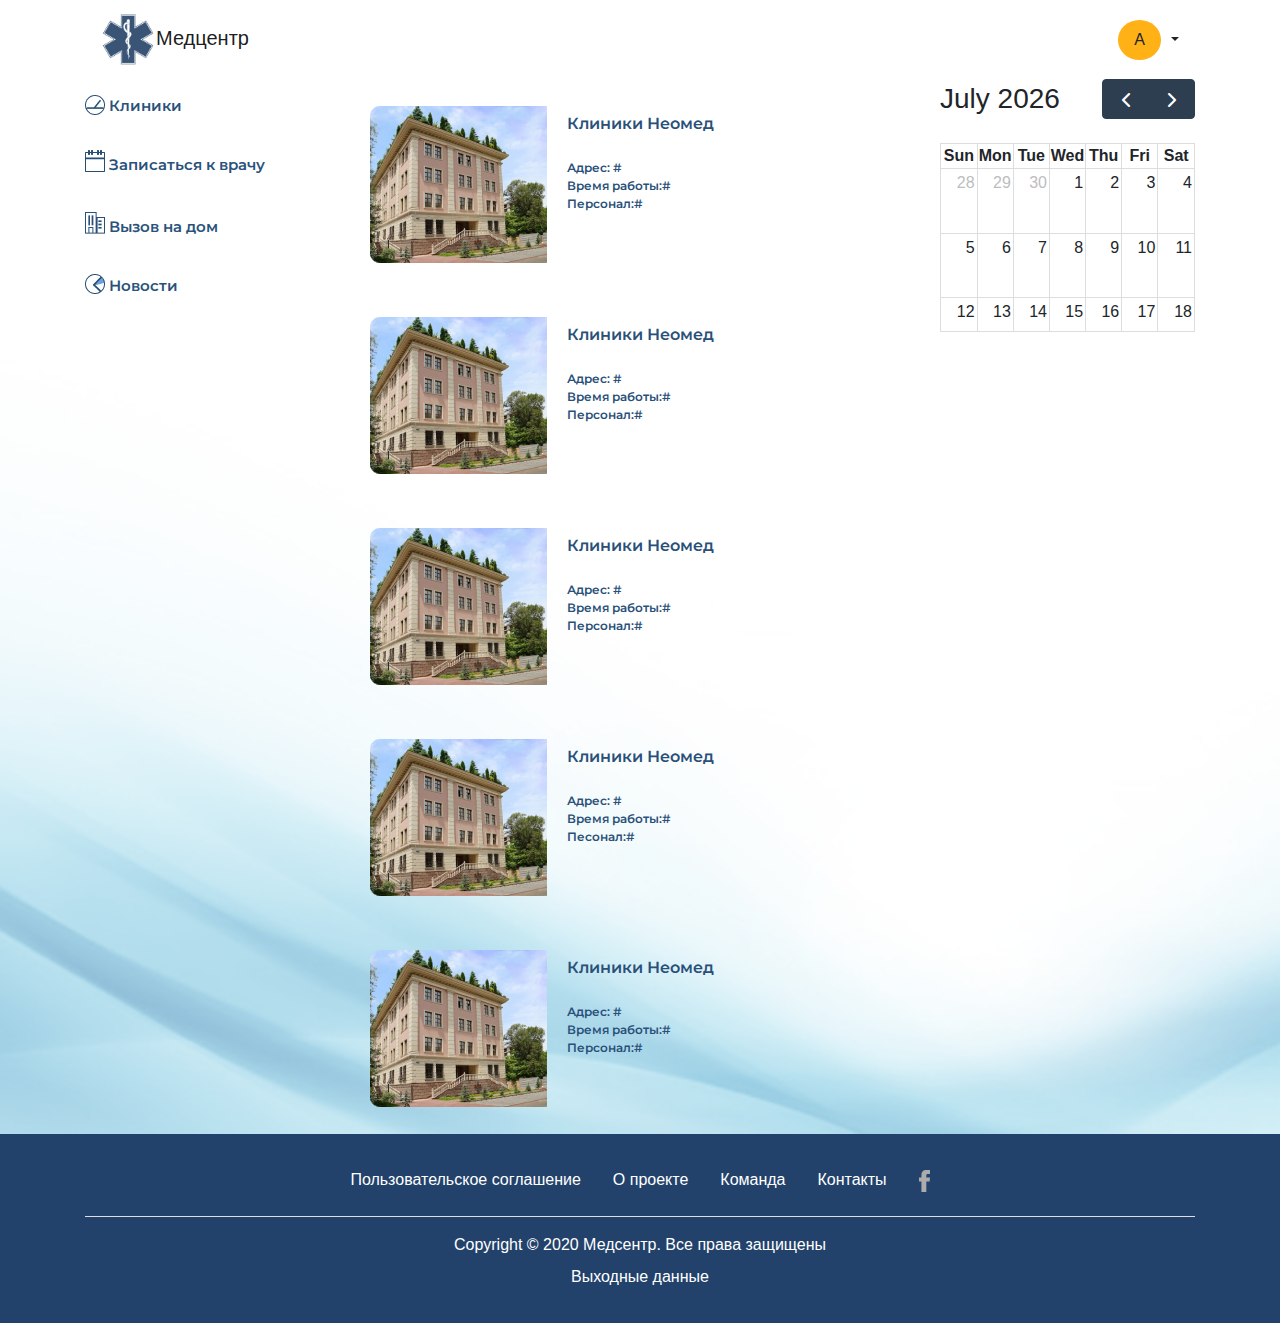
==== app/kr.html @ 455d9b8e "commiy" ====
<!DOCTYPE html>
<html lang="en">
  <head>
    <meta charset="UTF-8" />
    <meta name="viewport" content="width=device-width, initial-scale=1.0" />
    <meta name="viewport" content="width=device-width, initial-scale=1" />
    <title>Document</title>
    <link
      rel="stylesheet"
      href="https://maxcdn.bootstrapcdn.com/bootstrap/4.0.0/css/bootstrap.min.css"
      integrity="sha384-Gn5384xqQ1aoWXA+058RXPxPg6fy4IWvTNh0E263XmFcJlSAwiGgFAW/dAiS6JXm"
      crossorigin="anonymous"
    />
    <link
      href="https://fonts.googleapis.com/css2?family=Montserrat:wght@300;500;600&display=swap"
      rel="stylesheet"
    />
    <link rel="stylesheet" href="../assets/css/coremain.min.css" />
    <link rel="stylesheet" href="../assets/css/bootmain.min.css" />
    <link rel="stylesheet" href="../assets/css/daymain.min.css" />
    <link rel="stylesheet" href="../assets/css/style.css" />
  </head>
  <body>
    <header class="header">
      <div class="container">
        <nav class="navbar navbar-expand-lg navbar-light">
          <a class="navbar-brand" href="../template/kliniki.html"
            ><img
              src="../assets/img/1200px-Star_of_life.svg.png"
              alt=""
              style="width: 55px; height: auto;"
            />Медцентр</a
          >
          <button
            class="navbar-toggler"
            type="button"
            data-toggle="collapse"
            data-target="#navbarSupportedContent"
            aria-controls="navbarSupportedContent"
            aria-expanded="false"
            aria-label="Toggle navigation"
          >
            <span class="navbar-toggler-icon"></span>
          </button>

          <div class="collapse navbar-collapse" id="navbarSupportedContent">
            <ul class="navbar-nav mr-auto">
              <li class="nav-item">
                <a class="nav-link" href="#"> </a>
              </li>
              <span class="sr-only">(current)</span>
              <li class="nav-item">
                <a class="nav-link" href="#"></a>
              </li>
              <li class="nav-item">
                <a
                  class="nav-link disabled"
                  href="#"
                  tabindex="-1"
                  aria-disabled="true"
                ></a>
              </li>
            </ul>
            <!-- <form class="form-inline my-2 my-lg-0">
            <input
              class="form-control mr-sm-2"
              type="search"
              placeholder="Search"
              aria-label="Search"
            />
            <button class="btn btn-outline-success my-2 my-sm-0" type="submit">
              Search
            </button>
          </form> -->

            <li class="nav-item dropdown">
              <div class="account">
                <span
                  class="nav-link"
                  href="#"
                  id="navbarDropdown"
                  role="button"
                  data-toggle="dropdown"
                  aria-haspopup="true"
                  aria-expanded="false"
                >
                  A
                </span>
                <span
                  class="dropdown-toggle"
                  id="navbarDropdown"
                  role="button"
                  data-toggle="dropdown"
                  aria-haspopup="true"
                  aria-expanded="false"
                ></span>
                <div
                  class="dropdown-menu come"
                  aria-labelledby="navbarDropdown"
                >
                  <a class="dropdown-item" href="#">Action</a>
                  <a class="dropdown-item" href="#">Another action</a>
                  <div class="dropdown-divider"></div>
                  <a class="dropdown-item" href="#">Something else here</a>
                </div>
              </div>
            </li>
          </div>
        </nav>
      </div>
    </header>
    <div class="container">
      <div class="row">
        <div class="col-xl-3 col-lg-3 col-md-4">
          <div class="left_nav">
            <div class="nav_items">
              <img
                src="../assets/icon/Group 8 (1).png"
                class="nav_icone ler"
                alt=""
              />
              <a href="../index.html" class="nav_items_link">Клиники</a>
            </div>
            <div class="nav_items">
              <img src="../assets/icon/Group 11.png" class="nav_icone" alt="" />
              <a href="../template/appointmen.html" class="nav_items_link"
                >Записаться к врачу</a
              >
            </div>
            <div class="nav_items">
              <img src="../assets/icon/Group 10.png" class="nav_icone" alt="" />
              <a href="../template/call.html" class="nav_items_link"
                >Вызов на дом</a
              >
            </div>
            <div class="nav_items">
              <img
                src="../assets/icon/Group 14.png"
                class="nav_icone ler"
                alt=""
              />
              <a href="" class="nav_items_link">Новости</a>
            </div>
          </div>
        </div>
        <div class="col-xl-6 col-lg-6 col-md-8 two">
          <div class="containerred">
            <div class="row">
              <div class="col">
                <div class="respublic__blog">
                  <div class="img">
                    <img src="../assets/img/Rectangle 43 (10).png" alt="" />
                  </div>
                  <div class="content__text">
                    <h2 class="content__text__title">
                      Клиники Неомед
                    </h2>
                    <p class="content__text__poragrohp">
                      Адрес: # <br />
                      Время работы:# <br />
                      Персонал:#
                    </p>
                  </div>
                </div>

                <div class="respublic__blog">
                  <div class="img">
                    <img src="../assets/img/Rectangle 43 (10).png" alt="" />
                  </div>
                  <div class="content__text">
                    <h2 class="content__text__title">
                      Клиники Неомед
                    </h2>
                    <p class="content__text__poragrohp">
                      Адрес: # <br />
                      Время работы:# <br />
                      Персонал:#
                    </p>
                  </div>
                </div>

                <div class="respublic__blog">
                  <div class="img">
                    <img src="../assets/img/Rectangle 43 (10).png" alt="" />
                  </div>
                  <div class="content__text">
                    <h2 class="content__text__title">
                      Клиники Неомед
                    </h2>
                    <p class="content__text__poragrohp">
                      Адрес: # <br />
                      Время работы:# <br />
                      Персонал:#
                    </p>
                  </div>
                </div>
                <div class="respublic__blog">
                  <div class="img">
                    <img src="../assets/img/Rectangle 43 (10).png" alt="" />
                  </div>
                  <div class="content__text">
                    <h2 class="content__text__title">
                      Клиники Неомед
                    </h2>
                    <p class="content__text__poragrohp">
                      Адрес: # <br />
                      Время работы:# <br />
                      Песонал:#
                    </p>
                  </div>
                </div>

                <div class="respublic__blog">
                  <div class="img">
                    <img src="../assets/img/Rectangle 43 (10).png" alt="" />
                  </div>
                  <div class="content__text">
                    <h2 class="content__text__title">
                      Клиники Неомед
                    </h2>
                    <p class="content__text__poragrohp">
                      Адрес: # <br />
                      Время работы:# <br />
                      Персонал:#
                    </p>
                  </div>
                </div>
              </div>
            </div>
          </div>
        </div>
        <div class="col-xl-3 col-lg-3 col-md-12">
          <div id="demoCalendar"></div>
        </div>
      </div>
    </div>
    <footer class="footer">
      <div class="container">
        <nav class="row footer-top">
          <a href="../template/agreement.html" class="nav-link"
            >Пользовательское соглашение</a
          >
          <a href="../template/about.html" class="nav-link">О проекте</a>
          <a href="#" class="nav-link">Команда</a>
          <a href="../template/contacty.html" class="nav-link">Контакты</a>
          <a href="#" class="nav-link">
            <img src="../assets/img/facebook.svg" alt="" />
          </a>
        </nav>
        <hr style="background: #f8f9fa;" />
        <div class="footer-bottom">
          <span>Copyright © 2020 Медсентр. Все права защищены</span>
          <a href="#" class="nav-link">Выходные данные</a>
        </div>
      </div>
    </footer>
    <script
      src="https://code.jquery.com/jquery-3.2.1.slim.min.js"
      integrity="sha384-KJ3o2DKtIkvYIK3UENzmM7KCkRr/rE9/Qpg6aAZGJwFDMVNA/GpGFF93hXpG5KkN"
      crossorigin="anonymous"
    ></script>
    <script
      src="https://cdnjs.cloudflare.com/ajax/libs/popper.js/1.12.9/umd/popper.min.js"
      integrity="sha384-ApNbgh9B+Y1QKtv3Rn7W3mgPxhU9K/ScQsAP7hUibX39j7fakFPskvXusvfa0b4Q"
      crossorigin="anonymous"
    ></script>
    <script
      src="https://maxcdn.bootstrapcdn.com/bootstrap/4.0.0/js/bootstrap.min.js"
      integrity="sha384-JZR6Spejh4U02d8jOt6vLEHfe/JQGiRRSQQxSfFWpi1MquVdAyjUar5+76PVCmYl"
      crossorigin="anonymous"
    ></script>
    <script src="../assets/js/coremain.min.js"></script>
    <script src="../assets/js/bootmain.min.js"></script>
    <script src="../assets/js/daymain.min.js"></script>
    <script src="../assets/js/index.js"></script>
  </body>
</html>
---- assets/css/coremain.min.css ----
@charset "UTF-8";
.fc-button:not(:disabled),
.fc-event.fc-draggable,
.fc-event[href],
.fc-popover .fc-header .fc-close,
a.fc-more,
a[data-goto] {
  cursor: pointer;
}
.fc-bg,
.fc-row .fc-bgevent-skeleton,
.fc-row .fc-highlight-skeleton {
  bottom: 0;
}
.fc {
  direction: ltr;
  text-align: left;
}
.fc-rtl {
  text-align: right;
}
body .fc {
  font-size: 1em;
}
.fc-highlight {
  background: #bce8f1;
  opacity: 0.3;
}
.fc-bgevent {
  background: #8fdf82;
  opacity: 0.3;
}
.fc-nonbusiness {
  background: #d7d7d7;
}
.fc-popover {
  position: absolute;
  box-shadow: 0 2px 6px rgba(0, 0, 0, 0.15);
}
.fc-popover .fc-header {
  display: flex;
  flex-direction: row;
  justify-content: space-between;
  align-items: center;
  padding: 2px 4px;
}
.fc-rtl .fc-popover .fc-header {
  flex-direction: row-reverse;
}
.fc-popover .fc-header .fc-title {
  margin: 0 2px;
}
.fc-popover .fc-header .fc-close {
  opacity: 0.65;
  font-size: 1.1em;
}
.fc-divider {
  border-style: solid;
  border-width: 1px;
}
hr.fc-divider {
  height: 0;
  margin: 0;
  padding: 0 0 2px;
  border-width: 1px 0;
}
.fc-bg table,
.fc-row .fc-bgevent-skeleton table,
.fc-row .fc-highlight-skeleton table {
  height: 100%;
}
.fc-bg,
.fc-bgevent-skeleton,
.fc-highlight-skeleton,
.fc-mirror-skeleton {
  position: absolute;
  top: 0;
  left: 0;
  right: 0;
}
.fc table {
  width: 100%;
  box-sizing: border-box;
  table-layout: fixed;
  border-collapse: collapse;
  border-spacing: 0;
  font-size: 1em;
}
.fc th {
  text-align: center;
}
.fc td,
.fc th {
  border-style: solid;
  border-width: 1px;
  padding: 0;
  vertical-align: top;
}
.fc td.fc-today {
  border-style: double;
}
a[data-goto]:hover {
  text-decoration: underline;
}
.fc .fc-row {
  border-style: solid;
  border-width: 0;
}
.fc-row table {
  border-left: 0 hidden transparent;
  border-right: 0 hidden transparent;
  border-bottom: 0 hidden transparent;
}
.fc-row:first-child table {
  border-top: 0 hidden transparent;
}
.fc-row {
  position: relative;
}
.fc-row .fc-bg {
  z-index: 1;
}
.fc-row .fc-bgevent-skeleton td,
.fc-row .fc-highlight-skeleton td {
  border-color: transparent;
}
.fc-row .fc-bgevent-skeleton {
  z-index: 2;
}
.fc-row .fc-highlight-skeleton {
  z-index: 3;
}
.fc-row .fc-content-skeleton {
  position: relative;
  z-index: 4;
  padding-bottom: 2px;
}
.fc-row .fc-mirror-skeleton {
  z-index: 5;
}
.fc .fc-row .fc-content-skeleton table,
.fc .fc-row .fc-content-skeleton td,
.fc .fc-row .fc-mirror-skeleton td {
  background: 0 0;
  border-color: transparent;
}
.fc-row .fc-content-skeleton td,
.fc-row .fc-mirror-skeleton td {
  border-bottom: 0;
}
.fc-row .fc-content-skeleton tbody td,
.fc-row .fc-mirror-skeleton tbody td {
  border-top: 0;
}
.fc-scroller {
  -webkit-overflow-scrolling: touch;
}
.fc-scroller > .fc-day-grid,
.fc-scroller > .fc-time-grid {
  position: relative;
  width: 100%;
}
.fc-event {
  position: relative;
  display: block;
  font-size: 0.85em;
  line-height: 1.4;
  border-radius: 3px;
  border: 1px solid #3788d8;
}
.fc-event,
.fc-event-dot {
  background-color: #3788d8;
}
.fc-event,
.fc-event:hover {
  color: #fff;
  text-decoration: none;
}
.fc-not-allowed,
.fc-not-allowed .fc-event {
  cursor: not-allowed;
}
.fc-event .fc-content {
  position: relative;
  z-index: 2;
}
.fc-event .fc-resizer {
  position: absolute;
  z-index: 4;
  display: none;
}
.fc-event.fc-allow-mouse-resize .fc-resizer,
.fc-event.fc-selected .fc-resizer {
  display: block;
}
.fc-event.fc-selected .fc-resizer:before {
  content: "";
  position: absolute;
  z-index: 9999;
  top: 50%;
  left: 50%;
  width: 40px;
  height: 40px;
  margin-left: -20px;
  margin-top: -20px;
}
.fc-event.fc-selected {
  z-index: 9999 !important;
  box-shadow: 0 2px 5px rgba(0, 0, 0, 0.2);
}
.fc-event.fc-selected:after {
  content: "";
  position: absolute;
  z-index: 1;
  top: -1px;
  right: -1px;
  bottom: -1px;
  left: -1px;
  background: #000;
  opacity: 0.25;
}
.fc-event.fc-dragging.fc-selected {
  box-shadow: 0 2px 7px rgba(0, 0, 0, 0.3);
}
.fc-event.fc-dragging:not(.fc-selected) {
  opacity: 0.75;
}
.fc-h-event.fc-selected:before {
  content: "";
  position: absolute;
  z-index: 3;
  top: -10px;
  bottom: -10px;
  left: 0;
  right: 0;
}
.fc-ltr .fc-h-event.fc-not-start,
.fc-rtl .fc-h-event.fc-not-end {
  margin-left: 0;
  border-left-width: 0;
  padding-left: 1px;
  border-top-left-radius: 0;
  border-bottom-left-radius: 0;
}
.fc-ltr .fc-h-event.fc-not-end,
.fc-rtl .fc-h-event.fc-not-start {
  margin-right: 0;
  border-right-width: 0;
  padding-right: 1px;
  border-top-right-radius: 0;
  border-bottom-right-radius: 0;
}
.fc-ltr .fc-h-event .fc-start-resizer,
.fc-rtl .fc-h-event .fc-end-resizer {
  cursor: w-resize;
  left: -1px;
}
.fc-ltr .fc-h-event .fc-end-resizer,
.fc-rtl .fc-h-event .fc-start-resizer {
  cursor: e-resize;
  right: -1px;
}
.fc-h-event.fc-allow-mouse-resize .fc-resizer {
  width: 7px;
  top: -1px;
  bottom: -1px;
}
.fc-h-event.fc-selected .fc-resizer {
  border-radius: 4px;
  border-width: 1px;
  width: 6px;
  height: 6px;
  border-style: solid;
  border-color: inherit;
  background: #fff;
  top: 50%;
  margin-top: -4px;
}
.fc-ltr .fc-h-event.fc-selected .fc-start-resizer,
.fc-rtl .fc-h-event.fc-selected .fc-end-resizer {
  margin-left: -4px;
}
.fc-ltr .fc-h-event.fc-selected .fc-end-resizer,
.fc-rtl .fc-h-event.fc-selected .fc-start-resizer {
  margin-right: -4px;
}
.fc-day-grid-event {
  margin: 1px 2px 0;
  padding: 0 1px;
}
tr:first-child > td > .fc-day-grid-event {
  margin-top: 2px;
}
.fc-mirror-skeleton tr:first-child > td > .fc-day-grid-event {
  margin-top: 0;
}
.fc-day-grid-event .fc-content {
  white-space: nowrap;
  overflow: hidden;
}
.fc-day-grid-event .fc-time {
  font-weight: 700;
}
.fc-ltr .fc-day-grid-event.fc-allow-mouse-resize .fc-start-resizer,
.fc-rtl .fc-day-grid-event.fc-allow-mouse-resize .fc-end-resizer {
  margin-left: -2px;
}
.fc-ltr .fc-day-grid-event.fc-allow-mouse-resize .fc-end-resizer,
.fc-rtl .fc-day-grid-event.fc-allow-mouse-resize .fc-start-resizer {
  margin-right: -2px;
}
a.fc-more {
  margin: 1px 3px;
  font-size: 0.85em;
  text-decoration: none;
}
a.fc-more:hover {
  text-decoration: underline;
}
.fc-limited {
  display: none;
}
.fc-button,
.fc-icon {
  display: inline-block;
  font-weight: 400;
  text-align: center;
}
.fc-day-grid .fc-row {
  z-index: 1;
}
.fc-more-popover {
  z-index: 2;
  width: 220px;
}
.fc-more-popover .fc-event-container {
  padding: 10px;
}
.fc-now-indicator {
  position: absolute;
  border: 0 solid red;
}
.fc-unselectable {
  -webkit-user-select: none;
  -khtml-user-select: none;
  -moz-user-select: none;
  -ms-user-select: none;
  user-select: none;
  -webkit-touch-callout: none;
  -webkit-tap-highlight-color: transparent;
}
.fc-unthemed .fc-content,
.fc-unthemed .fc-divider,
.fc-unthemed .fc-list-heading td,
.fc-unthemed .fc-list-view,
.fc-unthemed .fc-popover,
.fc-unthemed .fc-row,
.fc-unthemed tbody,
.fc-unthemed td,
.fc-unthemed th,
.fc-unthemed thead {
  border-color: #ddd;
}
.fc-unthemed .fc-popover {
  background-color: #fff;
}
.fc-unthemed .fc-divider,
.fc-unthemed .fc-list-heading td,
.fc-unthemed .fc-popover .fc-header {
  background: #eee;
}
.fc-unthemed td.fc-today {
  background: #fcf8e3;
}
.fc-unthemed .fc-disabled-day {
  background: #d7d7d7;
  opacity: 0.3;
}
@font-face {
  font-family: fcicons;
  src: url("[data-uri]")
    format("truetype");
  font-weight: 400;
  font-style: normal;
}
.fc-icon {
  font-family: fcicons !important;
  speak: none;
  font-style: normal;
  font-variant: normal;
  text-transform: none;
  line-height: 1;
  -webkit-font-smoothing: antialiased;
  -moz-osx-font-smoothing: grayscale;
  width: 1em;
  height: 1em;
}
.fc-icon-chevron-left:before {
  content: "";
}
.fc-icon-chevron-right:before {
  content: "";
}
.fc-icon-chevrons-left:before {
  content: "";
}
.fc-icon-chevrons-right:before {
  content: "";
}
.fc-icon-minus-square:before {
  content: "";
}
.fc-icon-plus-square:before {
  content: "";
}
.fc-icon-x:before {
  content: "";
}
.fc-button {
  overflow: visible;
  text-transform: none;
  margin: 0;
  font-family: inherit;
}
.fc-button::-moz-focus-inner {
  padding: 0;
  border-style: none;
}
.fc-button {
  -webkit-appearance: button;
  color: #212529;
  vertical-align: middle;
  -webkit-user-select: none;
  -moz-user-select: none;
  -ms-user-select: none;
  user-select: none;
  background-color: transparent;
  border: 1px solid transparent;
  padding: 0.4em 0.65em;
  font-size: 1em;
  line-height: 1.5;
  border-radius: 0.25em;
}
.fc-button:hover {
  color: #212529;
  text-decoration: none;
}
.fc-button:focus {
  outline: 0;
  -webkit-box-shadow: 0 0 0 0.2rem rgba(44, 62, 80, 0.25);
  box-shadow: 0 0 0 0.2rem rgba(44, 62, 80, 0.25);
}
.fc-button:disabled {
  opacity: 0.65;
}
.fc-button-primary {
  color: #fff;
  background-color: #2c3e50;
  border-color: #2c3e50;
}
.fc-button-primary:hover {
  color: #fff;
  background-color: #1e2b37;
  border-color: #1a252f;
}
.fc-button-primary:focus {
  -webkit-box-shadow: 0 0 0 0.2rem rgba(76, 91, 106, 0.5);
  box-shadow: 0 0 0 0.2rem rgba(76, 91, 106, 0.5);
}
.fc-button-primary:disabled {
  color: #fff;
  background-color: #2c3e50;
  border-color: #2c3e50;
}
.fc-button-primary:not(:disabled).fc-button-active,
.fc-button-primary:not(:disabled):active {
  color: #fff;
  background-color: #1a252f;
  border-color: #151e27;
}
.fc-button-primary:not(:disabled).fc-button-active:focus,
.fc-button-primary:not(:disabled):active:focus {
  -webkit-box-shadow: 0 0 0 0.2rem rgba(76, 91, 106, 0.5);
  box-shadow: 0 0 0 0.2rem rgba(76, 91, 106, 0.5);
}
.fc-button .fc-icon {
  vertical-align: middle;
  font-size: 1.5em;
}
.fc-button-group {
  position: relative;
  display: -webkit-inline-box;
  display: -ms-inline-flexbox;
  display: inline-flex;
  vertical-align: middle;
}
.fc-button-group > .fc-button {
  position: relative;
  -webkit-box-flex: 1;
  -ms-flex: 1 1 auto;
  flex: 1 1 auto;
}
.fc-button-group > .fc-button.fc-button-active,
.fc-button-group > .fc-button:active,
.fc-button-group > .fc-button:focus,
.fc-button-group > .fc-button:hover {
  z-index: 1;
}
.fc-button-group > .fc-button:not(:first-child) {
  margin-left: -1px;
  border-top-left-radius: 0;
  border-bottom-left-radius: 0;
}
.fc-button-group > .fc-button:not(:last-child) {
  border-top-right-radius: 0;
  border-bottom-right-radius: 0;
}
.fc-unthemed .fc-popover {
  border-width: 1px;
  border-style: solid;
}
.fc-unthemed .fc-list-item:hover td {
  background-color: #f5f5f5;
}
.fc-toolbar {
  display: flex;
  justify-content: space-between;
  align-items: center;
}
.fc-toolbar.fc-header-toolbar {
  margin-bottom: 1.5em;
}
.fc-toolbar.fc-footer-toolbar {
  margin-top: 1.5em;
}
.fc-toolbar > * > :not(:first-child) {
  margin-left: 0.75em;
}
.fc-toolbar h2 {
  font-size: 1.75em;
  margin: 0;
}
.fc-view-container {
  position: relative;
}
.fc-view-container *,
.fc-view-container :after,
.fc-view-container :before {
  -webkit-box-sizing: content-box;
  -moz-box-sizing: content-box;
  box-sizing: content-box;
}
.fc-view,
.fc-view > table {
  position: relative;
  z-index: 1;
}
@media print {
  .fc-bg,
  .fc-bgevent-container,
  .fc-bgevent-skeleton,
  .fc-business-container,
  .fc-event .fc-resizer,
  .fc-highlight-container,
  .fc-highlight-skeleton,
  .fc-mirror-container,
  .fc-mirror-skeleton {
    display: none;
  }
  .fc tbody .fc-row,
  .fc-time-grid {
    min-height: 0 !important;
  }
  .fc-time-grid .fc-event.fc-not-end:after,
  .fc-time-grid .fc-event.fc-not-start:before {
    content: "...";
  }
  .fc {
    max-width: 100% !important;
  }
  .fc-event {
    background: #fff !important;
    color: #000 !important;
    page-break-inside: avoid;
  }
  .fc hr,
  .fc tbody,
  .fc td,
  .fc th,
  .fc thead,
  .fc-row {
    border-color: #ccc !important;
    background: #fff !important;
  }
  .fc tbody .fc-row {
    height: auto !important;
  }
  .fc tbody .fc-row .fc-content-skeleton {
    position: static;
    padding-bottom: 0 !important;
  }
  .fc tbody .fc-row .fc-content-skeleton tbody tr:last-child td {
    padding-bottom: 1em;
  }
  .fc tbody .fc-row .fc-content-skeleton table {
    height: 1em;
  }
  .fc-more,
  .fc-more-cell {
    display: none !important;
  }
  .fc tr.fc-limited {
    display: table-row !important;
  }
  .fc td.fc-limited {
    display: table-cell !important;
  }
  .fc-popover,
  .fc-timeGrid-view .fc-axis {
    display: none;
  }
  .fc-slats,
  .fc-time-grid hr {
    display: none !important;
  }
  .fc button,
  .fc-button-group,
  .fc-time-grid .fc-event .fc-time span {
    display: none;
  }
  .fc-time-grid .fc-content-skeleton {
    position: static;
  }
  .fc-time-grid .fc-content-skeleton table {
    height: 4em;
  }
  .fc-time-grid .fc-event-container {
    margin: 0 !important;
  }
  .fc-time-grid .fc-event {
    position: static !important;
    margin: 3px 2px !important;
  }
  .fc-time-grid .fc-event.fc-not-end {
    border-bottom-width: 1px !important;
  }
  .fc-time-grid .fc-event.fc-not-start {
    border-top-width: 1px !important;
  }
  .fc-time-grid .fc-event .fc-time {
    white-space: normal !important;
  }
  .fc-time-grid .fc-event .fc-time:after {
    content: attr(data-full);
  }
  .fc-day-grid-container,
  .fc-scroller,
  .fc-time-grid-container {
    overflow: visible !important;
    height: auto !important;
  }
  .fc-row {
    border: 0 !important;
    margin: 0 !important;
  }
}
---- assets/css/bootmain.min.css ----
.fc.fc-bootstrap a {
  text-decoration: none;
}
.fc.fc-bootstrap a[data-goto]:hover {
  text-decoration: underline;
}
.fc-bootstrap hr.fc-divider {
  border-color: inherit;
}
.fc-bootstrap .fc-today.alert {
  border-radius: 0;
}
.fc-bootstrap a.fc-event:not([href]):not([tabindex]) {
  color: #fff;
}
.fc-bootstrap .fc-popover.card {
  position: absolute;
}
.fc-bootstrap .fc-popover .card-body {
  padding: 0;
}
.fc-bootstrap .fc-time-grid .fc-slats table {
  background: 0 0;
}
---- assets/css/daymain.min.css ----
.fc-dayGridDay-view .fc-content-skeleton,
.fc-dayGridWeek-view .fc-content-skeleton {
  padding-bottom: 1em;
}
.fc-dayGrid-view .fc-body .fc-row {
  min-height: 4em;
}
.fc-row.fc-rigid {
  overflow: hidden;
}
.fc-row.fc-rigid .fc-content-skeleton {
  position: absolute;
  top: 0;
  left: 0;
  right: 0;
}
.fc-day-top.fc-other-month {
  opacity: 0.3;
}
.fc-dayGrid-view .fc-day-number,
.fc-dayGrid-view .fc-week-number {
  padding: 2px;
}
.fc-dayGrid-view th.fc-day-number,
.fc-dayGrid-view th.fc-week-number {
  padding: 0 2px;
}
.fc-ltr .fc-dayGrid-view .fc-day-top .fc-day-number {
  float: right;
}
.fc-rtl .fc-dayGrid-view .fc-day-top .fc-day-number {
  float: left;
}
.fc-ltr .fc-dayGrid-view .fc-day-top .fc-week-number {
  float: left;
  border-radius: 0 0 3px;
}
.fc-rtl .fc-dayGrid-view .fc-day-top .fc-week-number {
  float: right;
  border-radius: 0 0 0 3px;
}
.fc-dayGrid-view .fc-day-top .fc-week-number {
  min-width: 1.5em;
  text-align: center;
  background-color: #f2f2f2;
  color: grey;
}
.fc-dayGrid-view td.fc-week-number {
  text-align: center;
}
.fc-dayGrid-view td.fc-week-number > * {
  display: inline-block;
  min-width: 1.25em;
}
---- assets/css/style.css ----
html body {
  margin: 0;
  padding: 0;
  width: 100%;
  display: flex;
  min-height: 100vh;
  flex-direction: column;
  background: url("/assets/img/bg.png") no-repeat;
  background-size: cover;
}
a {
  text-decoration: none;
}
a:hover {
  text-decoration: none;
}

.nav_items_link {
  color: #29527b;
  font-family: "Montserrat", sans-serif;
  font-weight: 600;
  font-size: 15px;
  transition: all 0.2s linear;
}
.nav_items_link:hover {
  color: #6ba2d9;
  text-decoration: none;
  font-family: "Montserrat", sans-serif;
}
.nav_items {
  padding: 15px 0;
}
.padd {
  padding-top: 25px;
}
.nav_icone {
  padding-bottom: 10px;
}
.ler {
  padding-bottom: 5px;
}

ul {
  list-style: none;
}
li {
  list-style-type: none;
}
/* Header */
.header {
  background: #ffffff;
}
.nav-link:active {
  font-weight: 700;
}
.nav-link:focus {
  font-weight: 700;
}
.img-logo {
  width: 100%;
}
.account {
  display: flex;
  align-items: center;
}
span.nav-link {
  background: #ffb116;
  border-radius: 50%;
  margin-right: 10px;
}
/* Content */
.content {
  background: #bcd3ec;
}
.respublic__blog {
  display: flex;
  padding-top: 5%;
  padding-bottom: 5%;
}
.content__text__title {
  font-family: "Montserrat", sans-serif;
  font-style: normal;
  font-weight: 600;
  font-size: 16px;
  line-height: 15px;
  color: #295079;
  padding-left: 20px;
  padding-top: 10px;
}
.content__text__poragrohp {
  font-family: "Montserrat";
  font-style: normal;
  font-weight: 600;
  font-size: 12px;
  line-height: 18px;
  text-align: left;
  color: #295079;
  padding-left: 20px;
  padding-top: 20px;
  margin: 0;
}
.content__button__text {
  font-family: "Montserrat";
  font-style: normal;
  font-weight: 500;
  font-size: 14px;
  line-height: 14px;
  color: #ffffff;
  padding-top: 3px;
}
.content__button {
  background: #295079;
  border-radius: 4px;
  width: 70px;
  height: 20px;
  text-align: center;
  margin-top: 10px;
  margin-left: 20px;
}
.link__clinik:hover {
  text-decoration: none;
}
.come {
  position: absolute;
  top: 100%;
  left: -140px;
}
.fc-today-button {
  display: none;
}

/* Footer */
.footer {
  background: #22426b;
  padding: 1.625rem 0;
}

.footer-top {
  display: flex;
  justify-content: center;
}

.footer-bottom {
  display: flex;
  flex-direction: column;
  text-align: center;
  color: #ffffff;
}
.footer-bottom > a.nav-link {
  color: #ffffff;
}
nav > a.nav-link {
  color: #ffffff;
}
/* Footer  block */
.inner {
  color: #2a527a;
}
.inner-heading {
  padding: 5rem;
  text-align: center;
  background-color: #22426b;
  background: url(../../assets/img/about.jpg) no-repeat;
  background-size: cover;
  background-position: center;
}
.inner-heading > h1 {
  color: #ffffff;
}
h1.inner-title {
  font-size: 44px;
}
.inner-content > ul > li {
  margin-top: 1rem;
}
.inner-content > h4 {
  color: #b22222;
}

.inner-content {
  margin: 2rem;
  padding: 1.5rem;
}
/* Forms */
.primary {
  font-weight: 400;
  text-align: center;
  white-space: nowrap;
  vertical-align: middle;
  -webkit-user-select: none;
  -moz-user-select: none;
  -ms-user-select: none;
  user-select: none;
  border: 1px solid transparent;
  padding: 0.375rem 0.75rem;
  font-size: 1rem;
  line-height: 1.5;
  border-radius: 0.25rem;
  transition: color 0.15s ease-in-out, background-color 0.15s ease-in-out,
    border-color 0.15s ease-in-out, box-shadow 0.15s ease-in-out;
}

.btn {
  background: #22426b;
  color: #ffffff;
}
.auth {
  width: 50%;
  margin-bottom: 1rem;
}
.registration {
  display: flex;
  justify-content: center;
  text-align: center;
}
.site {
  flex: 1;
  display: flex;
  justify-content: center;
  align-items: center;
}
.form-global {
  border-radius: 10px;
  border: 2px solid #bfd1e3;
  padding: 20px;
}
.form-control {
  border: 1px solid #39b6ae;
}
.input-field {
  margin-bottom: 1rem;
}
.appointment {
  text-align: center;
}

@media screen and (min-width: 320px) {
  .footer-top {
    text-align: center;
    flex-direction: column;
  }
}
@media screen and (min-width: 568px) {
  .footer-top {
    flex-direction: row;
  }
}
@media screen and (min-width: 992px) {
  span.nav-link {
    margin: 0 10px;
  }
}

@media screen and (max-width: 550px) {
  .respublic__blog {
    flex-direction: column;
  }
  .col {
    text-align: center;
  }
  .content__text__poragrohp {
    text-align: center;
  }
  .content__button {
    display: none;
  }
}
@media screen and (max-width: 770px) {
  .two {
    padding-top: 5%;
    padding-bottom: 5%;
  }
}
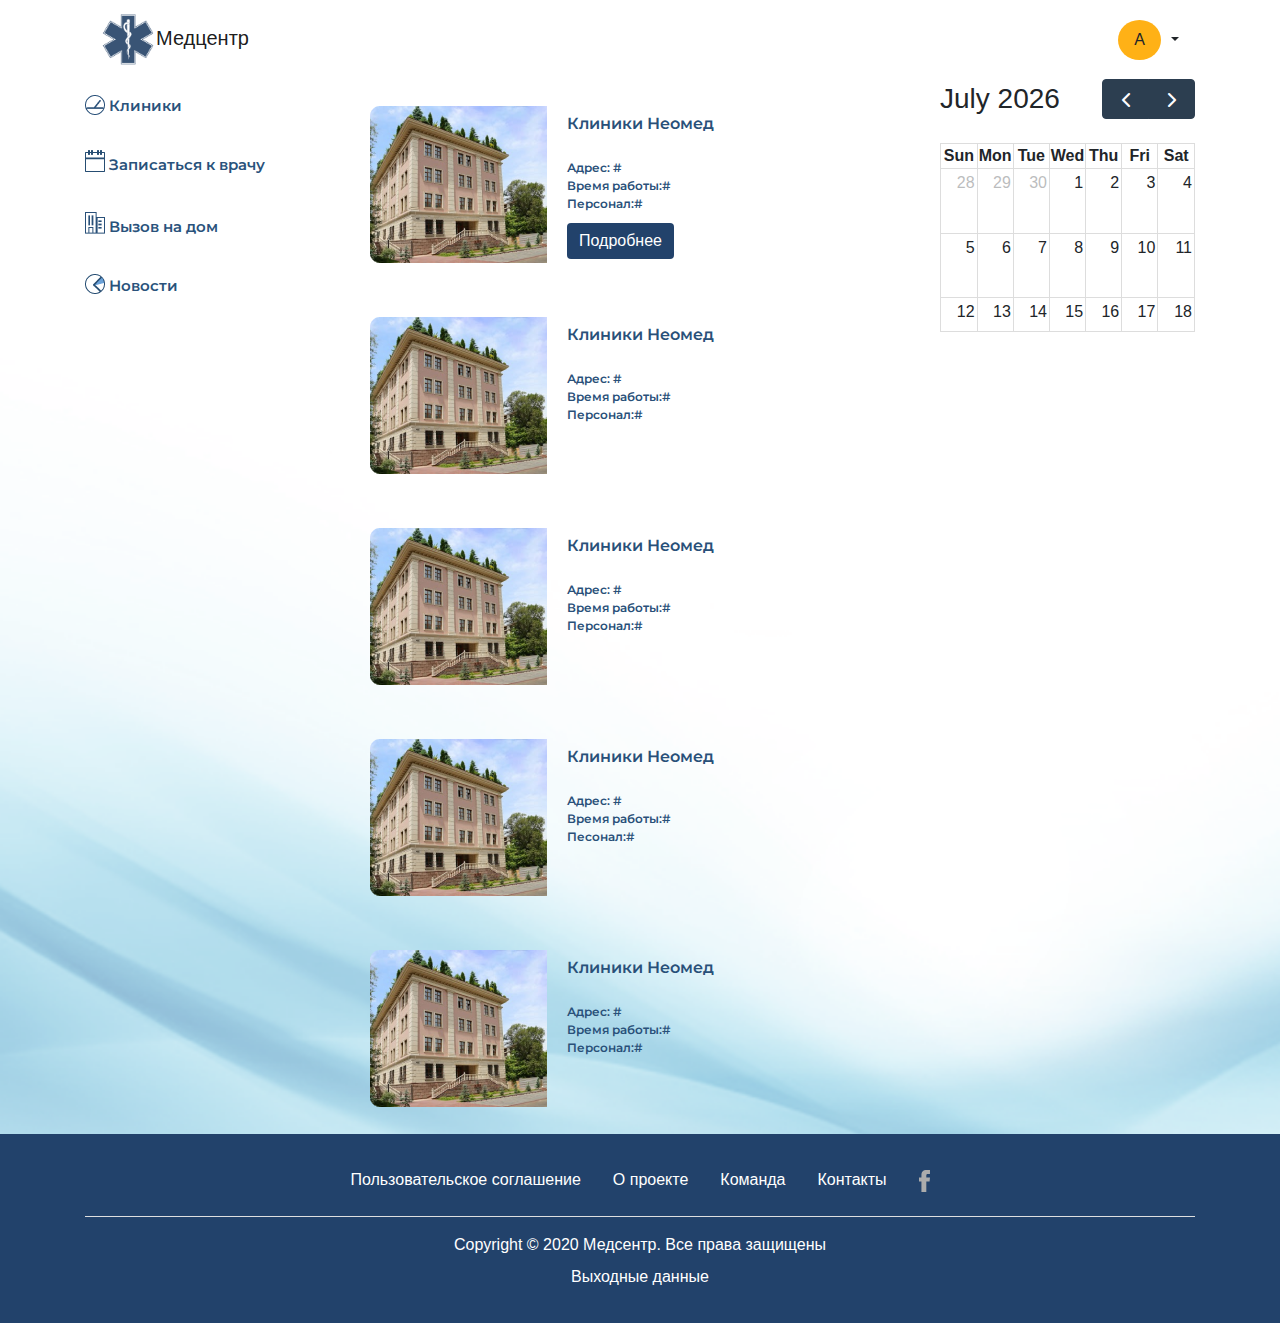
==== commit 14ea5207: "kkk" ====
--- a/app/kr.html
+++ b/app/kr.html
@@ -147,7 +147,7 @@
           <div class="containerred">
             <div class="row">
               <div class="col">
-                <div class="respublic__blog">
+                <div class="respublic__blog" id="kr_modal">
                   <div class="img">
                     <img src="../assets/img/Rectangle 43 (10).png" alt="" />
                   </div>
@@ -160,8 +160,43 @@
                       Время работы:# <br />
                       Персонал:#
                     </p>
-                  </div>
-                </div>
+                    <button type="button" class="btn btn-primary" style="margin-left: 20px; margin-top: 10px; border: none;" data-toggle="modal" data-target="#exampleModalCenter">
+                      Подробнее
+                    </button>
+                  </div>
+                </div>
+
+
+              <div class="modal fade" id="exampleModalCenter" tabindex="-1" role="dialog" aria-labelledby="exampleModalCenterTitle" aria-hidden="true">
+                <div class="modal-dialog modal-dialog-centered" role="document">
+                  <div class="modal-content">
+                    <div class="modal-header">
+                      <h5 class="modal-title hx" id="exampleModalLongTitle">Неомед</h5>
+                      <button type="button" class="close" data-dismiss="modal" aria-label="Close">
+                        <span aria-hidden="true">&times;</span>
+                      </button>
+                    </div>
+                    <div class="modal-body" style="display: flex;">
+                      <div class="img">
+                        <img src="../assets/img/Rectangle 43 (10).png" alt="" />
+                      </div>
+                      <div>
+                      <p class="content__text__poragrohp">
+                        Адрес: # <br />
+                        Время работы:# <br />
+                        Персонал:#
+                      </p>
+                    </div>
+                    </div>
+                    <div class="modal-footer">
+                      <button type="button" class="btn btn-secondary" data-dismiss="modal">Скрыть</button>
+                      <a href="../template/appointmen.html" class="modal_link"><button type="button" class="btn btn-primary">Переидти</button></a>
+                    </div>
+                  </div>
+                </div>
+              </div>
+
+
 
                 <div class="respublic__blog">
                   <div class="img">
--- a/assets/css/style.css
+++ b/assets/css/style.css
@@ -119,6 +119,11 @@
 }
 .link__clinik:hover {
   text-decoration: none;
+}
+.hx {
+  font-family: "Montserrat";
+  font-weight: 600;
+  color: #295079;
 }
 .come {
   position: absolute;
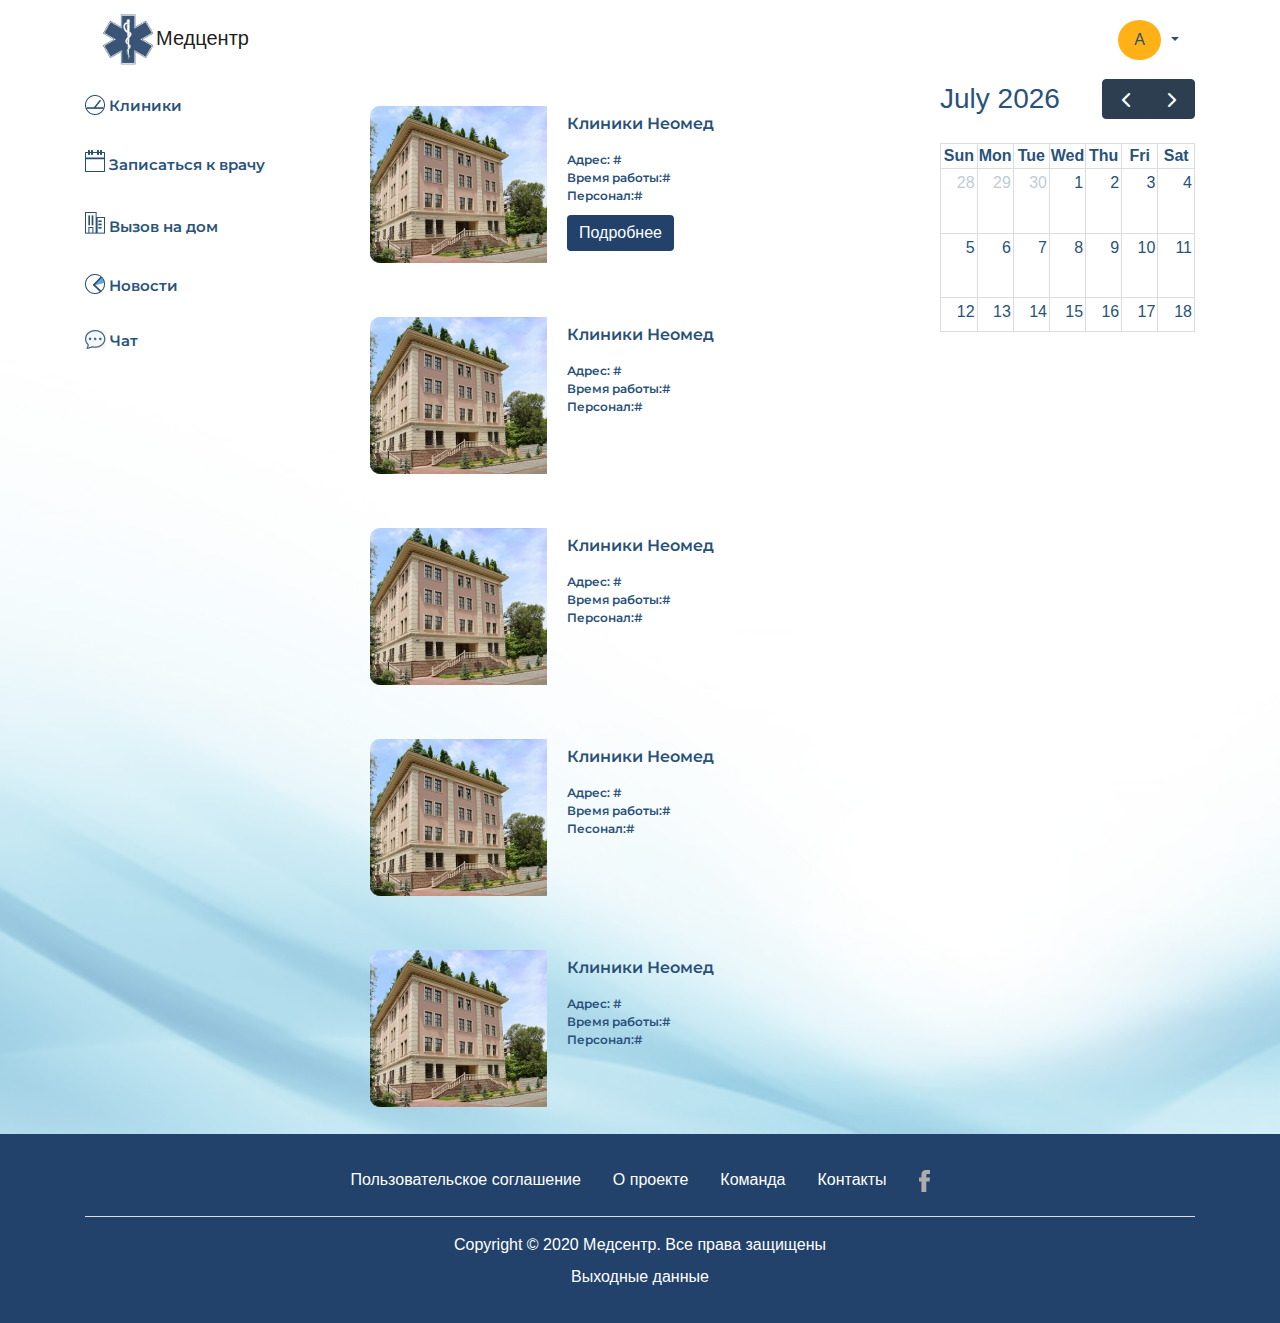
==== commit 7e5796ef: "commit" ====
--- a/app/kr.html
+++ b/app/kr.html
@@ -141,6 +141,14 @@
               />
               <a href="" class="nav_items_link">Новости</a>
             </div>
+            <div class="nav_items">
+              <img
+                src="../assets/img/WhatsApp Image 2020-05-28 at 22.41.31 (2).jpeg"
+                class="nav_icone ler"
+                alt=""
+              />
+              <a href="chat.html" class="nav_items_link">Чат</a>
+            </div>
           </div>
         </div>
         <div class="col-xl-6 col-lg-6 col-md-8 two">
@@ -160,43 +168,76 @@
                       Время работы:# <br />
                       Персонал:#
                     </p>
-                    <button type="button" class="btn btn-primary" style="margin-left: 20px; margin-top: 10px; border: none;" data-toggle="modal" data-target="#exampleModalCenter">
+                    <button
+                      type="button"
+                      class="btn btn-primary"
+                      style="margin-left: 20px; margin-top: 10px; border: none;"
+                      data-toggle="modal"
+                      data-target="#exampleModalCenter"
+                    >
                       Подробнее
                     </button>
                   </div>
                 </div>
 
-
-              <div class="modal fade" id="exampleModalCenter" tabindex="-1" role="dialog" aria-labelledby="exampleModalCenterTitle" aria-hidden="true">
-                <div class="modal-dialog modal-dialog-centered" role="document">
-                  <div class="modal-content">
-                    <div class="modal-header">
-                      <h5 class="modal-title hx" id="exampleModalLongTitle">Неомед</h5>
-                      <button type="button" class="close" data-dismiss="modal" aria-label="Close">
-                        <span aria-hidden="true">&times;</span>
-                      </button>
+                <div
+                  class="modal fade"
+                  id="exampleModalCenter"
+                  tabindex="-1"
+                  role="dialog"
+                  aria-labelledby="exampleModalCenterTitle"
+                  aria-hidden="true"
+                >
+                  <div
+                    class="modal-dialog modal-dialog-centered"
+                    role="document"
+                  >
+                    <div class="modal-content">
+                      <div class="modal-header">
+                        <h5 class="modal-title hx" id="exampleModalLongTitle">
+                          Неомед
+                        </h5>
+                        <button
+                          type="button"
+                          class="close"
+                          data-dismiss="modal"
+                          aria-label="Close"
+                        >
+                          <span aria-hidden="true">&times;</span>
+                        </button>
+                      </div>
+                      <div class="modal-body" style="display: flex;">
+                        <div class="img">
+                          <img
+                            src="../assets/img/Rectangle 43 (10).png"
+                            alt=""
+                          />
+                        </div>
+                        <div>
+                          <p class="content__text__poragrohp">
+                            Адрес: # <br />
+                            Время работы:# <br />
+                            Персонал:#
+                          </p>
+                        </div>
+                      </div>
+                      <div class="modal-footer">
+                        <button
+                          type="button"
+                          class="btn btn-secondary"
+                          data-dismiss="modal"
+                        >
+                          Скрыть
+                        </button>
+                        <a href="../template/appointmen.html" class="modal_link"
+                          ><button type="button" class="btn btn-primary">
+                            Переидти
+                          </button></a
+                        >
+                      </div>
                     </div>
-                    <div class="modal-body" style="display: flex;">
-                      <div class="img">
-                        <img src="../assets/img/Rectangle 43 (10).png" alt="" />
-                      </div>
-                      <div>
-                      <p class="content__text__poragrohp">
-                        Адрес: # <br />
-                        Время работы:# <br />
-                        Персонал:#
-                      </p>
-                    </div>
-                    </div>
-                    <div class="modal-footer">
-                      <button type="button" class="btn btn-secondary" data-dismiss="modal">Скрыть</button>
-                      <a href="../template/appointmen.html" class="modal_link"><button type="button" class="btn btn-primary">Переидти</button></a>
-                    </div>
-                  </div>
-                </div>
-              </div>
-
-
+                  </div>
+                </div>
 
                 <div class="respublic__blog">
                   <div class="img">
--- a/assets/css/style.css
+++ b/assets/css/style.css
@@ -7,6 +7,7 @@
   flex-direction: column;
   background: url("/assets/img/bg.png") no-repeat;
   background-size: cover;
+  color: #29527b;
 }
 a {
   text-decoration: none;
@@ -14,7 +15,18 @@
 a:hover {
   text-decoration: none;
 }
-
+p {
+  color: #666;
+}
+h1,
+h2,
+h3,
+h4,
+h5,
+h6 {
+  margin: 0;
+  padding: 0;
+}
 .nav_items_link {
   color: #29527b;
   font-family: "Montserrat", sans-serif;
@@ -223,6 +235,7 @@
   display: flex;
   justify-content: center;
   align-items: center;
+  margin: 2rem auto;
 }
 .form-global {
   border-radius: 10px;
@@ -238,6 +251,137 @@
 .appointment {
   text-align: center;
 }
+/* Chat */
+
+.chat {
+  padding: 20px 40px;
+  background: #ffffff;
+  border-radius: 10px;
+}
+.chat_header {
+  display: flex;
+  align-items: center;
+}
+.chat_list {
+  display: flex;
+  margin-left: auto;
+}
+.chat_header_link {
+  margin-left: 10px;
+}
+.chat_header_link:first-child {
+  margin-left: 0;
+}
+.chat_user_name {
+  margin-left: 10px;
+}
+
+.chat_body {
+  overflow: auto;
+  max-height: 400px;
+  background: url("../img/chat.png");
+  border-radius: 10px;
+  padding: 10px;
+  margin: 0;
+  overflow-y: hidden;
+}
+.chat_body:hover {
+  overflow-y: auto;
+  overflow-x: hidden;
+}
+::-webkit-scrollbar {
+  -webkit-appearance: none;
+}
+::-webkit-scrollbar {
+  width: 10px;
+  height: 3px;
+}
+::-webkit-scrollbar-track-piece {
+  background-color: #ffffff;
+}
+::-webkit-scrollbar-thumb {
+  height: 50px;
+  background-color: #ccc;
+  border-radius: 3px;
+}
+::-webkit-scrollbar-corner {
+  background-color: #999;
+}
+::-webkit-resizer {
+  background-color: #666;
+}
+.chat__img {
+  width: 40px;
+  height: 40px;
+  border-radius: 50%;
+}
+.message {
+  width: 100%;
+  display: flex;
+  flex-wrap: wrap;
+  align-items: center;
+}
+.message--user-1 + .message--user-2,
+.message--user-2 + .message--user-1 {
+  margin-top: 1em;
+}
+.message--user-1 + .message--user-1,
+.message--user-2 + .message--user-2 {
+  margin-top: 0.5em;
+}
+.message__time {
+  font-size: 10px;
+  color: #ccc;
+  width: 100%;
+  margin: 0 0 5px 50px;
+}
+.message__author-pic {
+  margin: 0 10px 0 0;
+}
+
+.message__text {
+  padding: 10px;
+  border-radius: 10px;
+  border: 1px solid #69b4f3;
+  background-color: #bfe2ff;
+  max-width: 70%;
+}
+
+.message--user-2 {
+  justify-content: flex-end;
+}
+.message--user-2 .message__time {
+  text-align: right;
+  margin: 0 50px 5px 0;
+}
+.message--user-2 .message__author-pic {
+  order: 1;
+  margin: 0 0 0 10px;
+}
+.message--user-2 .message__text {
+  background-color: #69b4f3;
+}
+.form-chat {
+  border: none;
+}
+
+.submit_list {
+  display: flex;
+}
+.chat_link {
+  margin-left: 10px;
+}
+.chat_link:first-child {
+  margin-left: 0;
+}
+
+.chat_submit {
+  display: flex;
+  background: #ffffff;
+  padding: 10px 20px;
+  border-radius: 10px;
+  align-items: center;
+}
 
 @media screen and (min-width: 320px) {
   .footer-top {
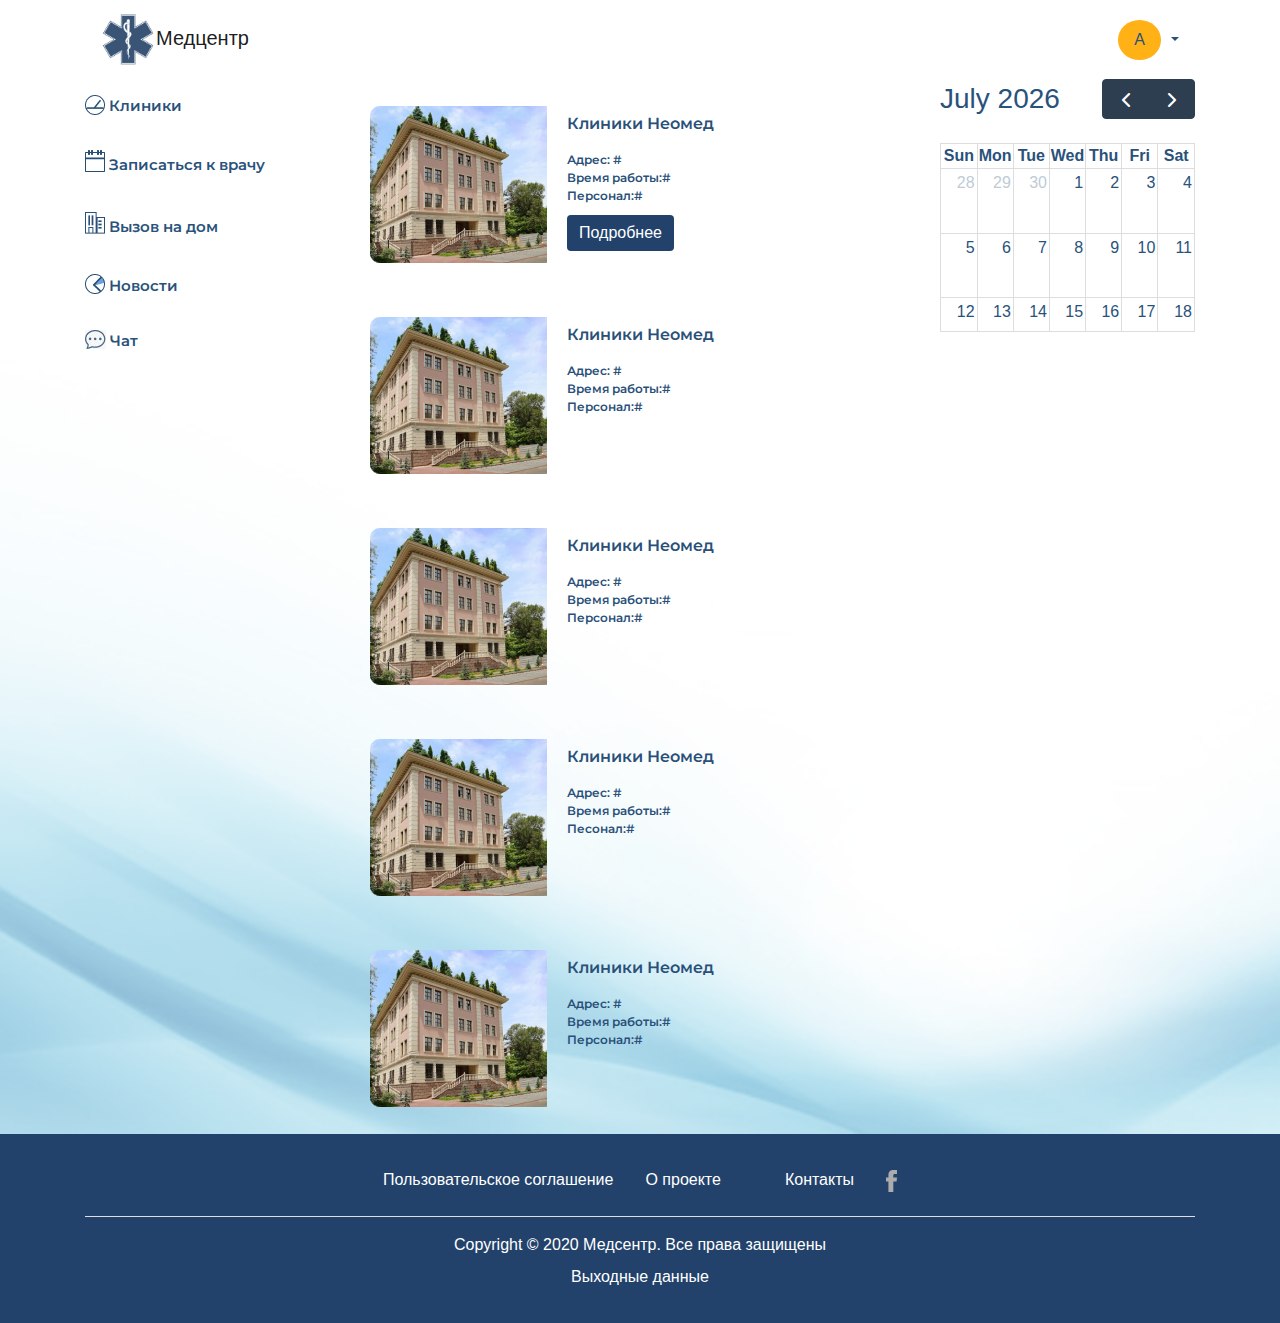
==== commit a655d616: "cev" ====
--- a/app/kr.html
+++ b/app/kr.html
@@ -15,6 +15,13 @@
       href="https://fonts.googleapis.com/css2?family=Montserrat:wght@300;500;600&display=swap"
       rel="stylesheet"
     />
+    <link
+      href="https://stackpath.bootstrapcdn.com/font-awesome/4.7.0/css/font-awesome.min.css"
+      rel="stylesheet"
+      integrity="sha384-wvfXpqpZZVQGK6TAh5PVlGOfQNHSoD2xbE+QkPxCAFlNEevoEH3Sl0sibVcOQVnN"
+      crossorigin="anonymous"
+    />
+
     <link rel="stylesheet" href="../assets/css/coremain.min.css" />
     <link rel="stylesheet" href="../assets/css/bootmain.min.css" />
     <link rel="stylesheet" href="../assets/css/daymain.min.css" />
@@ -98,10 +105,31 @@
                   class="dropdown-menu come"
                   aria-labelledby="navbarDropdown"
                 >
-                  <a class="dropdown-item" href="#">Action</a>
-                  <a class="dropdown-item" href="#">Another action</a>
-                  <div class="dropdown-divider"></div>
-                  <a class="dropdown-item" href="#">Something else here</a>
+                  <div class="user_profile" href="#">
+                    <div class="user_img">
+                      <img
+                        src="../assets/img/raiskie_111___B1zUdkVBAeZ___.jpg"
+                        alt=""
+                        class="users_img"
+                      />
+                    </div>
+                    <h6>Жапаров Руслан</h6>
+                  </div>
+                  <a class="dropdown-item" href="#"
+                    ><i class="fa fa-user ico" aria-hidden="true"></i>Профиль</a
+                  >
+                  <a class="dropdown-item" href="#"
+                    ><i class="fa fa-pencil-square-o ico" aria-hidden="true"></i
+                    >Редактировать профиль</a
+                  >
+                  <a class="dropdown-item" href="#"
+                    ><i class="fa fa-cog ico" aria-hidden="true"></i>Настройки
+                    профиля</a
+                  >
+                  <a class="dropdown-item" href="../index.html"
+                    ><i class="fa fa-sign-out ico" aria-hidden="true"></i>Выйти
+                    с профиля</a
+                  >
                 </div>
               </div>
             </li>
@@ -119,7 +147,9 @@
                 class="nav_icone ler"
                 alt=""
               />
-              <a href="../index.html" class="nav_items_link">Клиники</a>
+              <a href="../template/kliniki.html" class="nav_items_link"
+                >Клиники</a
+              >
             </div>
             <div class="nav_items">
               <img src="../assets/icon/Group 11.png" class="nav_icone" alt="" />
@@ -139,7 +169,7 @@
                 class="nav_icone ler"
                 alt=""
               />
-              <a href="" class="nav_items_link">Новости</a>
+              <a href="../template/news.html" class="nav_items_link">Новости</a>
             </div>
             <div class="nav_items">
               <img
@@ -147,7 +177,7 @@
                 class="nav_icone ler"
                 alt=""
               />
-              <a href="chat.html" class="nav_items_link">Чат</a>
+              <a href="../template/chat.html" class="nav_items_link">Чат</a>
             </div>
           </div>
         </div>
@@ -317,9 +347,9 @@
             >Пользовательское соглашение</a
           >
           <a href="../template/about.html" class="nav-link">О проекте</a>
-          <a href="#" class="nav-link">Команда</a>
+          <a href="#" class="nav-link"></a>
           <a href="../template/contacty.html" class="nav-link">Контакты</a>
-          <a href="#" class="nav-link">
+          <a href="https://www.facebook.com/" class="nav-link">
             <img src="../assets/img/facebook.svg" alt="" />
           </a>
         </nav>
--- a/assets/css/style.css
+++ b/assets/css/style.css
@@ -74,6 +74,27 @@
 .account {
   display: flex;
   align-items: center;
+}
+.user_profile{
+  text-align: center;
+}
+.dropdown-item{
+  align-items: center;
+    font-size: 14px;
+    color: #494c57;
+}
+.ico{
+  margin-right: 10px;
+  font-size: 18px;
+}
+
+.user_img{
+  margin-bottom: 15px;
+}
+.users_img{
+  width: 80px;
+  height: 80px;
+  border-radius: 50%;
 }
 span.nav-link {
   background: #ffb116;
@@ -139,8 +160,8 @@
 }
 .come {
   position: absolute;
-  top: 100%;
-  left: -140px;
+  top: 120%;
+  left: -70px;
 }
 .fc-today-button {
   display: none;
@@ -329,12 +350,6 @@
 .message--user-2 + .message--user-2 {
   margin-top: 0.5em;
 }
-.message__time {
-  font-size: 10px;
-  color: #ccc;
-  width: 100%;
-  margin: 0 0 5px 50px;
-}
 .message__author-pic {
   margin: 0 10px 0 0;
 }
@@ -342,8 +357,8 @@
 .message__text {
   padding: 10px;
   border-radius: 10px;
-  border: 1px solid #69b4f3;
-  background-color: #bfe2ff;
+  border: 1px solid #e5e0dd;
+  background-color: #ffffff;
   max-width: 70%;
 }
 
@@ -359,7 +374,7 @@
   margin: 0 0 0 10px;
 }
 .message--user-2 .message__text {
-  background-color: #69b4f3;
+  background-color: #edf9fb;
 }
 .form-chat {
   border: none;
@@ -382,8 +397,32 @@
   border-radius: 10px;
   align-items: center;
 }
-
-@media screen and (min-width: 320px) {
+  font-family: Montserrat;
+  font-style: normal;
+  font-weight: 500;
+  font-size: 14px;
+  line-height: 17px;
+  color: #295079;
+  width: 450px;
+}
+.news__title {
+  font-family: Montserrat;
+  font-style: normal;
+  font-weight: 500;
+  font-size: 20px;
+  line-height: 24px;
+  color: #295079;
+  padding-top: 5%;
+  padding-bottom: 3%;
+}
+.ggg {
+  width: 300px;
+}
+
+  @media
+  screen
+  and
+  (min-width: 320px) {
   .footer-top {
     text-align: center;
     flex-direction: column;
@@ -410,8 +449,24 @@
   .content__text__poragrohp {
     text-align: center;
   }
-  .content__button {
-    display: none;
+  .jh {
+    width: 400px;
+    padding: 0;
+    margin: 0;
+  }
+}
+@media screen and (max-width: 420px) {
+  .jh {
+    width: 300px;
+    padding: 0;
+    margin: 0;
+  }
+}
+@media screen and (max-width: 300px) {
+  .jh {
+    width: 250px;
+    padding: 0;
+    margin: 0;
   }
 }
 @media screen and (max-width: 770px) {
